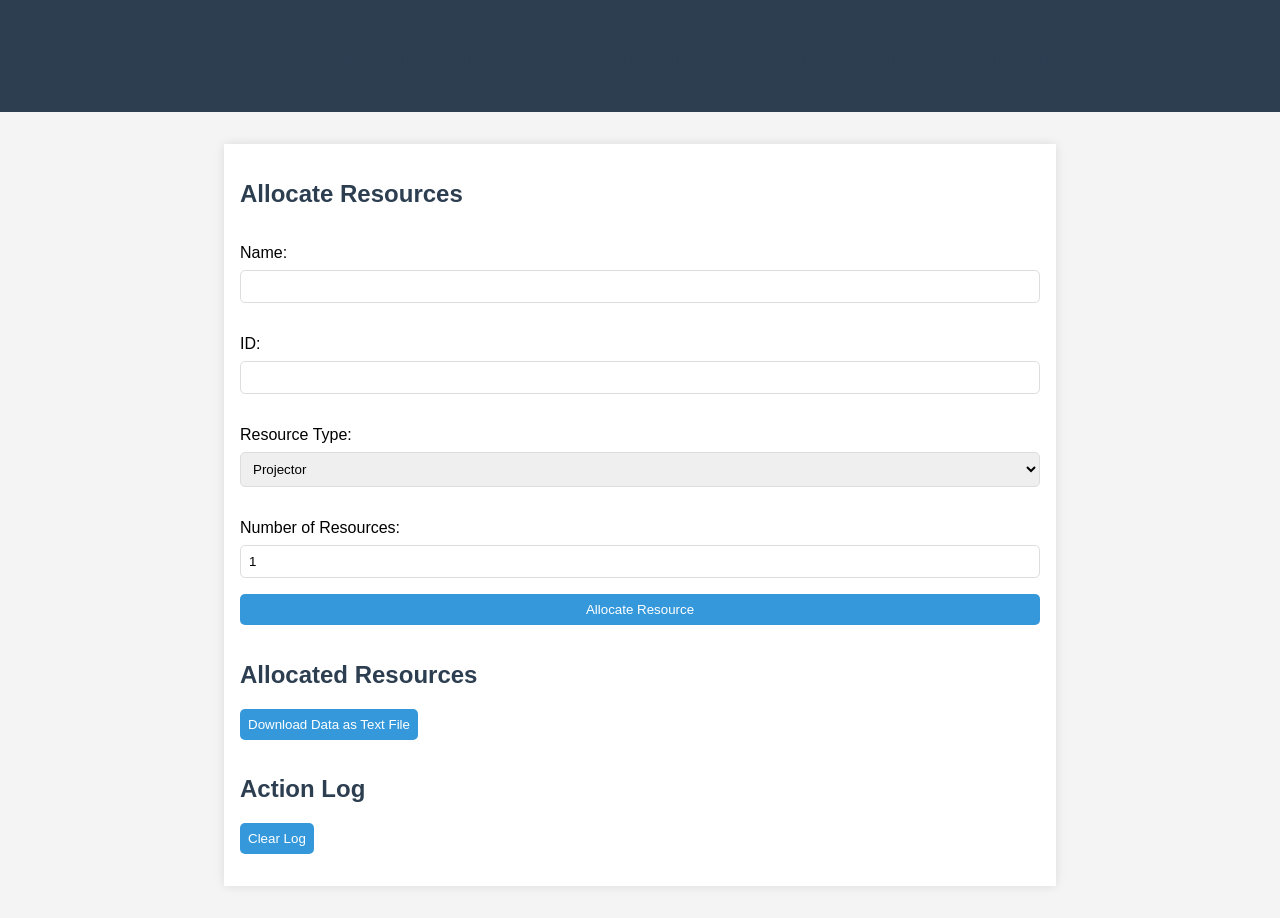
==== index.html @ 6adc6350 "First Commit" ====
<!DOCTYPE html>
<html lang="en">
<head>
    <meta charset="UTF-8">
    <meta name="viewport" content="width=device-width, initial-scale=1.0">
    <title>SCMS - Resource Management</title>
    <link rel="stylesheet" href="styles.css">
</head>
<body>
    <header>
        <h1>Smart Classroom Management - Resource Management</h1>
    </header>
    
    <main>
        <!-- Resource Allocation Section -->
        <section class="resource-allocation">
            <h2>Allocate Resources</h2>
            <form id="resourceForm">
                <label for="userName">Name:</label>
                <input type="text" id="userName" required>

                <label for="userID">ID:</label>
                <input type="text" id="userID" required>

                <label for="resourceType">Resource Type:</label>
                <select id="resourceType">
                    <option value="projector">Projector</option>
                    <option value="laptop">Laptop</option>
                    <option value="whiteboard">Whiteboard</option>
                </select>

                <label for="resourceCount">Number of Resources:</label>
                <input type="number" id="resourceCount" min="1" max="10" value="1" required>

                <button type="submit">Allocate Resource</button>
            </form>
        </section>

        <!-- Allocated Resources Section -->
        <section class="resource-status">
            <h2>Allocated Resources</h2>
            <ul id="resourceList">
                <!-- Allocated resources will be shown here -->
            </ul>
        </section>

        <!-- Download Data Button -->
        <button id="downloadData">Download Data as Text File</button>

        <!-- Log Section -->
        <section class="log-section">
            <h2>Action Log</h2>
            <ul id="logList">
                <!-- Log entries will be shown here -->
            </ul>
            <button id="clearLog">Clear Log</button>
        </section>

    </main>

    <script src="script.js"></script>
</body>
</html>
---- styles.css ----
/* styles.css */
body {
    font-family: Arial, sans-serif;
    background-color: #f4f4f4;
    margin: 0;
    padding: 0;
}

header {
    background-color: #2c3e50;
    color: white;
    padding: 1rem;
    text-align: center;
}

main {
    margin: 2rem auto;
    max-width: 800px;
    background-color: white;
    padding: 1rem;
    box-shadow: 0 0 10px rgba(0, 0, 0, 0.1);
}

h1, h2 {
    color: #2c3e50;
}

form {
    display: flex;
    flex-direction: column;
}

label {
    margin-top: 1rem;
    margin-bottom: 0.5rem;
}

input, select, button {
    padding: 0.5rem;
    margin-bottom: 1rem;
    border-radius: 5px;
    border: 1px solid #ddd;
}

button {
    background-color: #3498db;
    color: white;
    cursor: pointer;
    border: none;
}

button:hover {
    background-color: #2980b9;
}

.resource-status ul {
    list-style-type: none;
    padding: 0;
}

.resource-status li {
    background-color: #ecf0f1;
    padding: 0.5rem;
    margin: 0.5rem 0;
    border-radius: 5px;
    display: flex;
    justify-content: space-between;
}

.resource-status button {
    background-color: #e74c3c;
    color: white;
    border: none;
    padding: 0.5rem;
    cursor: pointer;
    border-radius: 5px;
}

.resource-status button:hover {
    background-color: #c0392b;
}
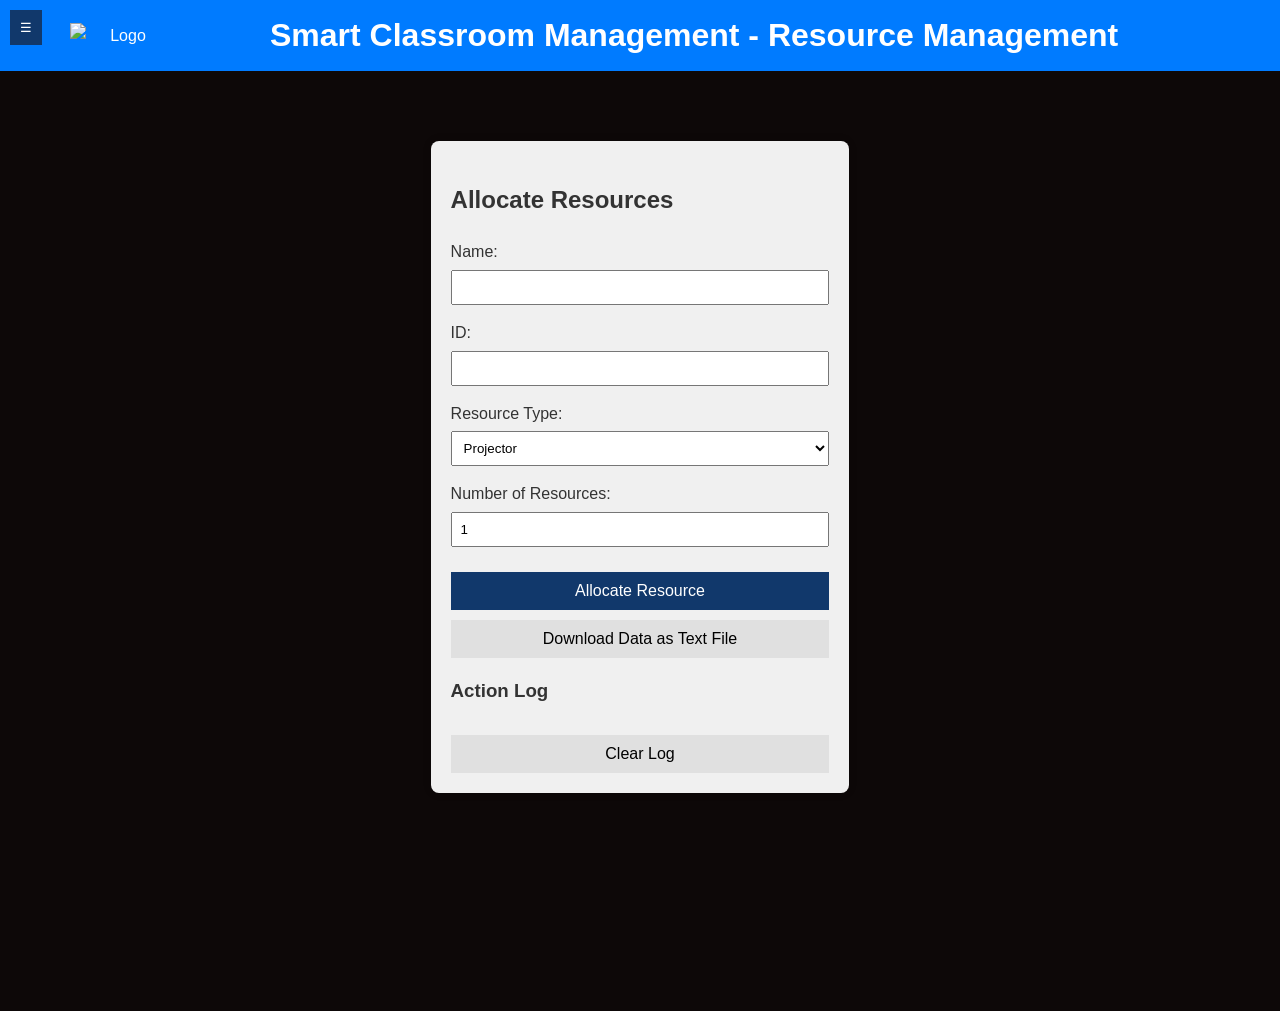
==== commit b63c944f: "old changes" ====
--- a/index.html
+++ b/index.html
@@ -5,57 +5,150 @@
     <meta name="viewport" content="width=device-width, initial-scale=1.0">
     <title>SCMS - Resource Management</title>
     <link rel="stylesheet" href="styles.css">
+    <style>
+        /* Add styles to make the dashboard visible when toggled */
+        .dashboard {
+            display: none;
+            position: fixed;
+            left: 0;
+            top: 0;
+            width: 250px;
+            height: 100%;
+            background-color: #f8f8f8;
+            box-shadow: 2px 0 5px rgba(0,0,0,0.1);
+            padding: 20px;
+            overflow-y: auto;
+        }
+
+        .dashboard.show {
+            display: block;
+        }
+
+        .dashboard-toggle {
+            position: fixed;
+            top: 10px;
+            left: 10px;
+            background-color: #11386b;
+            color: white;
+            border: none;
+            padding: 10px;
+            cursor: pointer;
+        }
+
+        .dashboard-close {
+            background-color: #11386b;
+            color: white;
+            border: none;
+            padding: 5px 10px;
+            cursor: pointer;
+            position: absolute;
+            top: 10px;
+            right: 10px;
+        }
+
+        /* Centering the resource-allocation section */
+        main {
+            display: flex;
+            justify-content: center;
+            align-items: flex-start;
+            height: 100vh;
+            margin: 0;
+        }
+
+        .resource-allocation {
+            background-color: #f0f0f0;
+            padding: 20px;
+            border-radius: 8px;
+            box-shadow: 0 0 10px rgba(0, 0, 0, 0.1);
+            margin-top: 50px; /* Adjusted to move the box lower */
+        }
+
+        .btn-primary, .btn-secondary {
+            margin-top: 10px;
+            padding: 10px 15px;
+            border: none;
+            cursor: pointer;
+        }
+
+        .btn-primary {
+            background-color: #11386b;
+            color: white;
+        }
+
+        .btn-secondary {
+            background-color: #e0e0e0;
+            color: black;
+        }
+
+        /* Adjusting the size of the logo */
+        .logo {
+            width: 100px;
+            height: auto;
+        }
+    </style>
 </head>
 <body>
     <header>
+        <img src="../Logo.png" alt="Logo" class="logo">
         <h1>Smart Classroom Management - Resource Management</h1>
     </header>
-    
+
+    <!-- Dashboard Toggle Button -->
+    <button id="dashboardToggle" class="dashboard-toggle">☰</button>
+
+    <!-- Dashboard Section -->
+    <section id="dashboard" class="dashboard">
+        <button id="dashboardClose" class="dashboard-close">✖</button>
+        <h2>Dashboard</h2>
+        <ul>
+            <li><strong>Office Email:</strong> 
+                <a href="mailto:helpdesk@dypiu.ac.in">helpdesk@dypiu.ac.in</a>
+            </li>
+            <li><strong>About Us:</strong> 
+                <a href="team.html" target="_blank">Click Here</a>
+            </li>
+        </ul>
+    </section>
+
     <main>
         <!-- Resource Allocation Section -->
         <section class="resource-allocation">
             <h2>Allocate Resources</h2>
             <form id="resourceForm">
-                <label for="userName">Name:</label>
-                <input type="text" id="userName" required>
+                <div class="form-group">
+                    <label for="userName">Name:</label>
+                    <input type="text" id="userName" required>
+                </div>
 
-                <label for="userID">ID:</label>
-                <input type="text" id="userID" required>
+                <div class="form-group">
+                    <label for="userID">ID:</label>
+                    <input type="text" id="userID" required>
+                </div>
 
-                <label for="resourceType">Resource Type:</label>
-                <select id="resourceType">
-                    <option value="projector">Projector</option>
-                    <option value="laptop">Laptop</option>
-                    <option value="whiteboard">Whiteboard</option>
-                </select>
+                <div class="form-group">
+                    <label for="resourceType">Resource Type:</label>
+                    <select id="resourceType">
+                        <option value="projector">Projector</option>
+                        <option value="laptop">Laptop</option>
+                        <option value="whiteboard">Whiteboard</option>
+                        <option value="mike">Mike</option>
+                    </select>
+                </div>
 
-                <label for="resourceCount">Number of Resources:</label>
-                <input type="number" id="resourceCount" min="1" max="10" value="1" required>
+                <div class="form-group">
+                    <label for="resourceCount">Number of Resources:</label>
+                    <input type="number" id="resourceCount" min="1" max="10" value="1" required>
+                </div>
 
-                <button type="submit">Allocate Resource</button>
+                <button type="submit" class="btn-primary">Allocate Resource</button>
+                <button type="button" id="downloadData" class="btn-secondary">Download Data as Text File</button>
             </form>
+            <h3>Action Log</h3>
+            <ul id="logList">
+                <!-- Logs will be shown here -->
+            </ul>
+            <button id="clearLog" class="btn-secondary">Clear Log</button>
         </section>
-
-        <!-- Allocated Resources Section -->
-        <section class="resource-status">
-            <h2>Allocated Resources</h2>
-            <ul id="resourceList">
-                <!-- Allocated resources will be shown here -->
-            </ul>
-        </section>
-
-        <!-- Download Data Button -->
-        <button id="downloadData">Download Data as Text File</button>
-
-        <!-- Log Section -->
-        <section class="log-section">
-            <h2>Action Log</h2>
-            <ul id="logList">
-                <!-- Log entries will be shown here -->
-            </ul>
-            <button id="clearLog">Clear Log</button>
-        </section>
-
     </main>
 
     <script src="script.js"></script>
--- a/styles.css
+++ b/styles.css
@@ -1,81 +1,140 @@
-/* styles.css */
+/* Base Styles */
 body {
     font-family: Arial, sans-serif;
-    background-color: #f4f4f4;
+    line-height: 1.6;
     margin: 0;
     padding: 0;
+    background-color: #0d0808;
+    color: #333;
+}
+
+/* Header */
+header {
+    background-color: #007bff;
+    color: #fff;
+    padding: 10px 20px;
+    text-align: center;
+}
+
+h1 {
+    margin: 0;
+}
+/* Base styles */
+
+body {
+    
+    font-family: Arial, sans-serif;
+}
+.logo {
+    width: 80px; /* Adjust the width as needed */
+    height: 800px;
+    height: auto; /* Keeps the aspect ratio */
+    display: outside;
+    
+    margin-left: 60px; /* Adds space between the logo and the heading */
 }
 
 header {
-    background-color: #2c3e50;
-    color: white;
-    padding: 1rem;
-    text-align: center;
+    display: flex;
+    align-items: center;
+    justify-content: flex-start; /* Aligns content to the left */
+    padding: 10px;
+    gap: 100px;
 }
 
-main {
-    margin: 2rem auto;
-    max-width: 800px;
-    background-color: white;
-    padding: 1rem;
-    box-shadow: 0 0 10px rgba(0, 0, 0, 0.1);
+
+
+/* Dashboard styles */
+.dashboard {
+    position: fixed;
+    left: -300px; /* Hide by default, adjust width as needed */
+    top: 0;
+    width: 225px; /* Adjust width as needed */
+    height: 100%;
+    background-color: rgb(246, 244, 244);
+    border-right: 2px solid rgb(246, 244, 244);
+    transition: left 0.3s ease;
+    padding: 20px;
+    z-index: 1000;
 }
 
-h1, h2 {
-    color: #2c3e50;
+
+/* Show dashboard */
+.dashboard.show {
+    left: 0;
 }
 
-form {
-    display: flex;
-    flex-direction: column;
+/* Dashboard toggle button styles */
+.dashboard-toggle {
+    position: sticky;
+    left: 10px;
+    top: 10px;
+    z-index: 1001;
+}
+
+/* Dashboard close button styles */
+.dashboard-close {
+    background: none;
+    border: none;
+    font-size: 24px;
+    cursor: pointer;
+}
+
+.btn-primary:hover{
+    background-color: rgb(47, 162, 47);
+}
+
+.btn-secondary:hover{
+    background-color: rgb(115, 109, 109);
+
+}
+
+/* Main Content Styles */
+main {
+    padding: 20px;
+    margin-right: 0;
+    transition: margin-right 0.3s ease;
+}
+
+/* Resource Allocation Section */
+.resource-allocation {
+    max-width: 500px;
+    margin: 0 auto;
+    padding: 20px;
+    border-radius: 8px;
+    box-shadow: 0 4px 8px rgba(0, 0, 0, 0.1);
+    background-color: #ffffff;
+}
+
+/* Form Styles */
+.form-group {
+    margin-bottom: 15px;
 }
 
 label {
-    margin-top: 1rem;
-    margin-bottom: 0.5rem;
+    display: block;
+    margin-bottom: 5px;
 }
 
-input, select, button {
-    padding: 0.5rem;
-    margin-bottom: 1rem;
-    border-radius: 5px;
-    border: 1px solid #ddd;
+input, select {
+    width: 100%;
+    padding: 8px;
+    box-sizing: border-box;
 }
 
-button {
-    background-color: #3498db;
+button[type="submit"], .btn-secondary {
+    width: 100%;
+    padding: 10px;
+    border: none;
     color: white;
-    cursor: pointer;
-    border: none;
+    font-size: 16px;
+    margin-top: 10px;
 }
 
-button:hover {
-    background-color: #2980b9;
+.btn-primary {
+    background-color: #28a745;
 }
 
-.resource-status ul {
-    list-style-type: none;
-    padding: 0;
+.btn-secondary {
+    background-color: #6c757d;
 }
-
-.resource-status li {
-    background-color: #ecf0f1;
-    padding: 0.5rem;
-    margin: 0.5rem 0;
-    border-radius: 5px;
-    display: flex;
-    justify-content: space-between;
-}
-
-.resource-status button {
-    background-color: #e74c3c;
-    color: white;
-    border: none;
-    padding: 0.5rem;
-    cursor: pointer;
-    border-radius: 5px;
-}
-
-.resource-status button:hover {
-    background-color: #c0392b;
-}
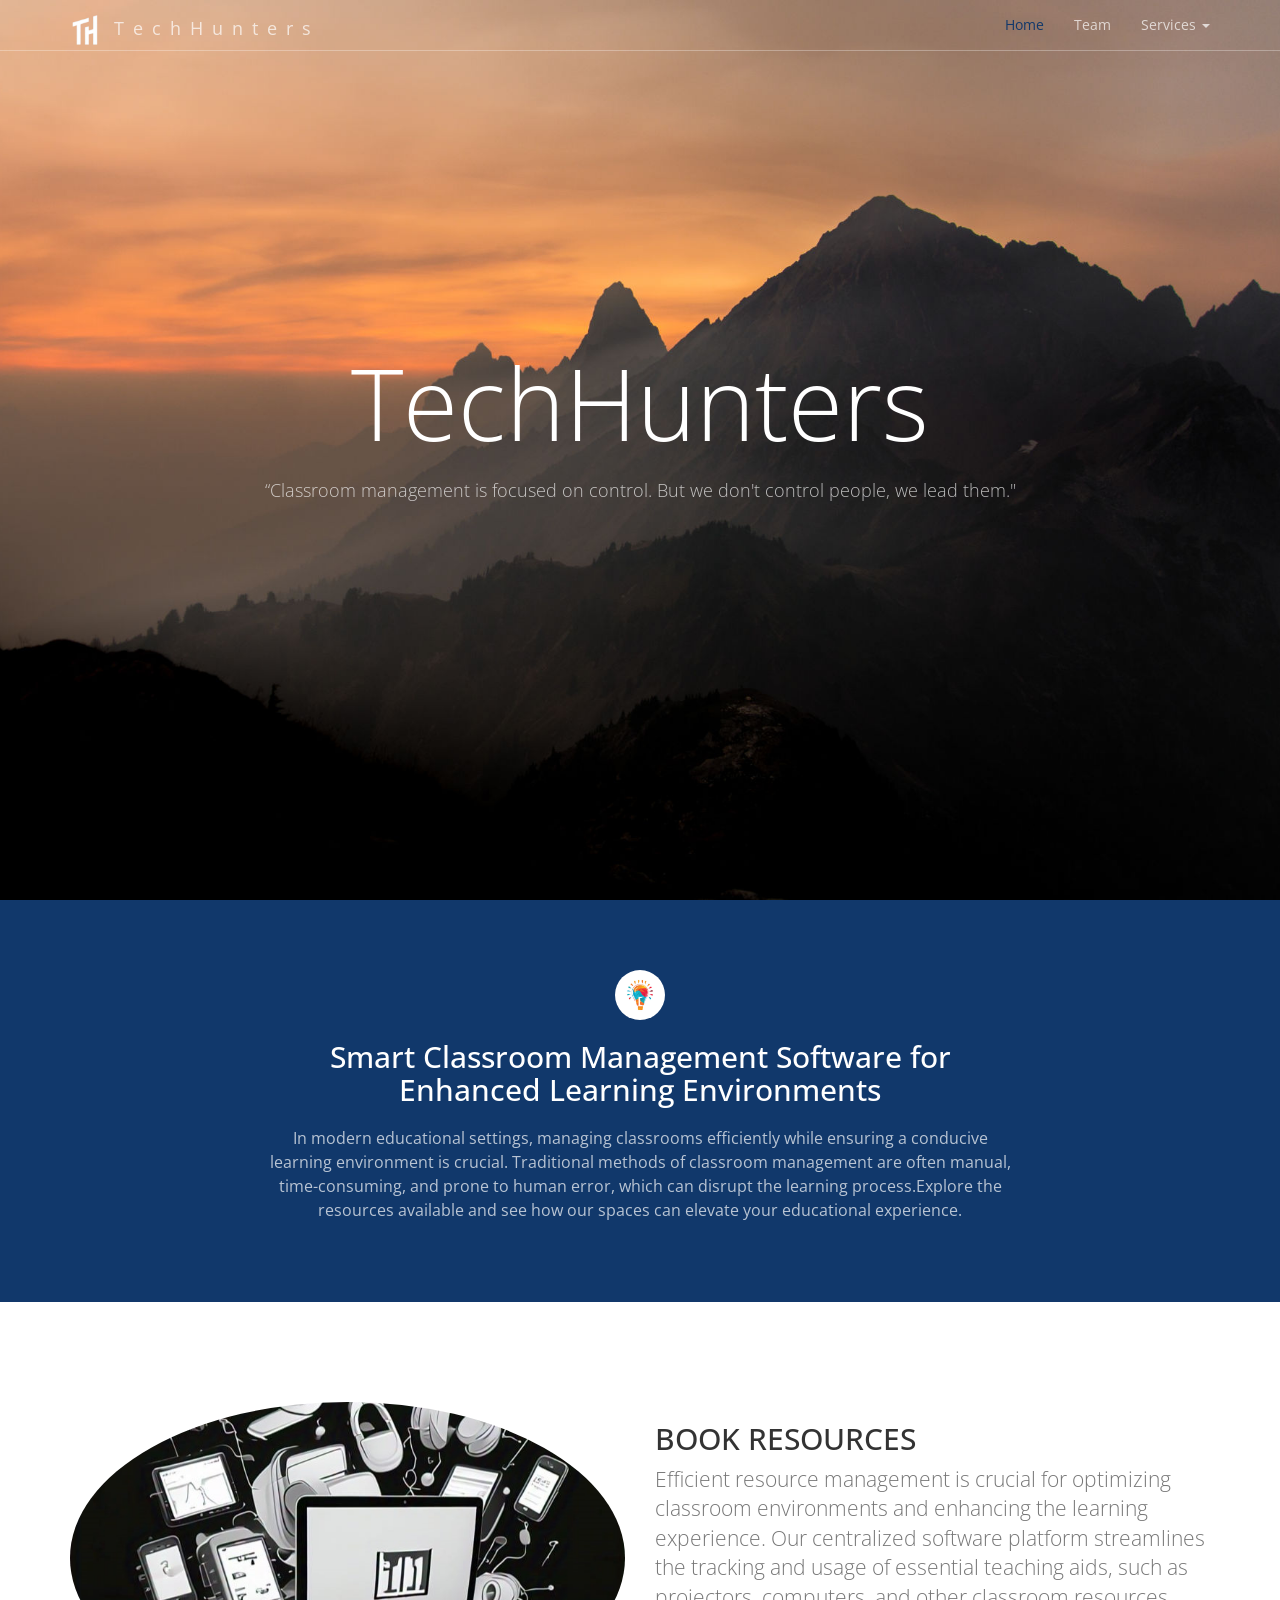
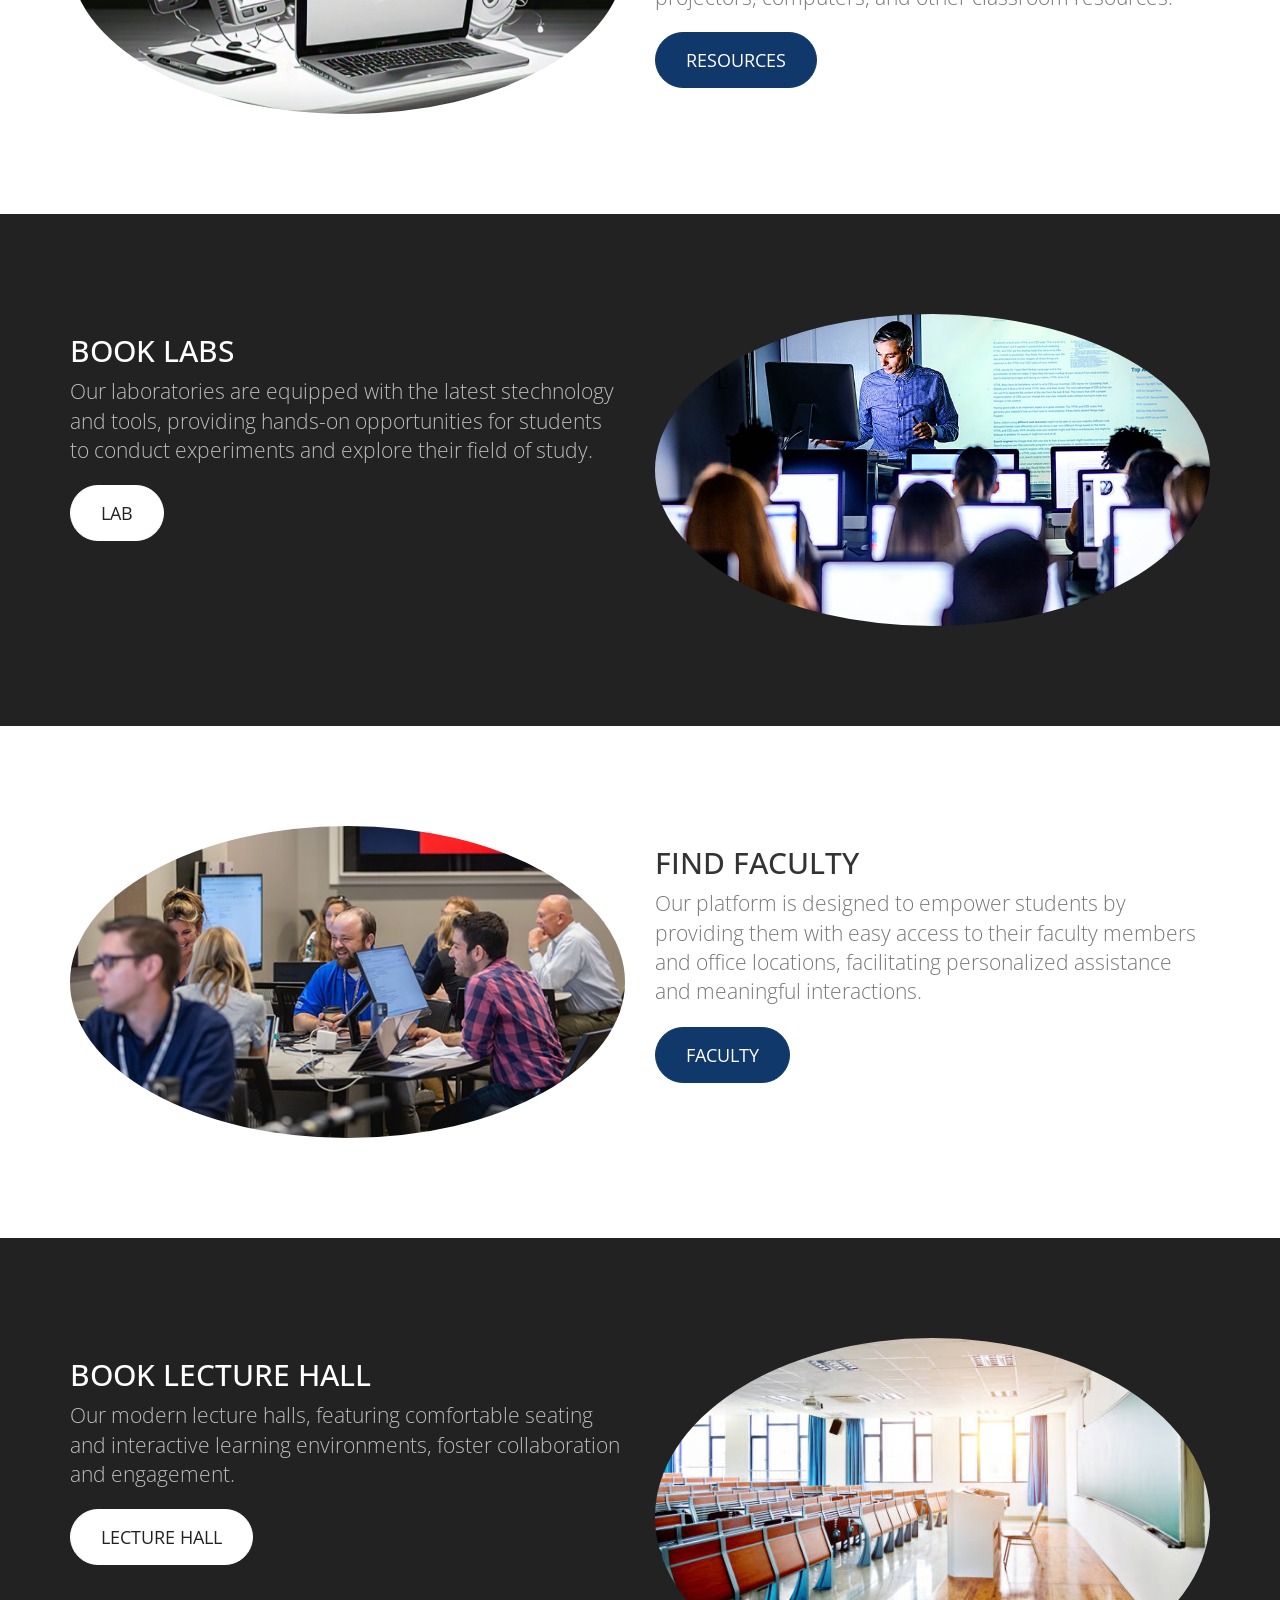
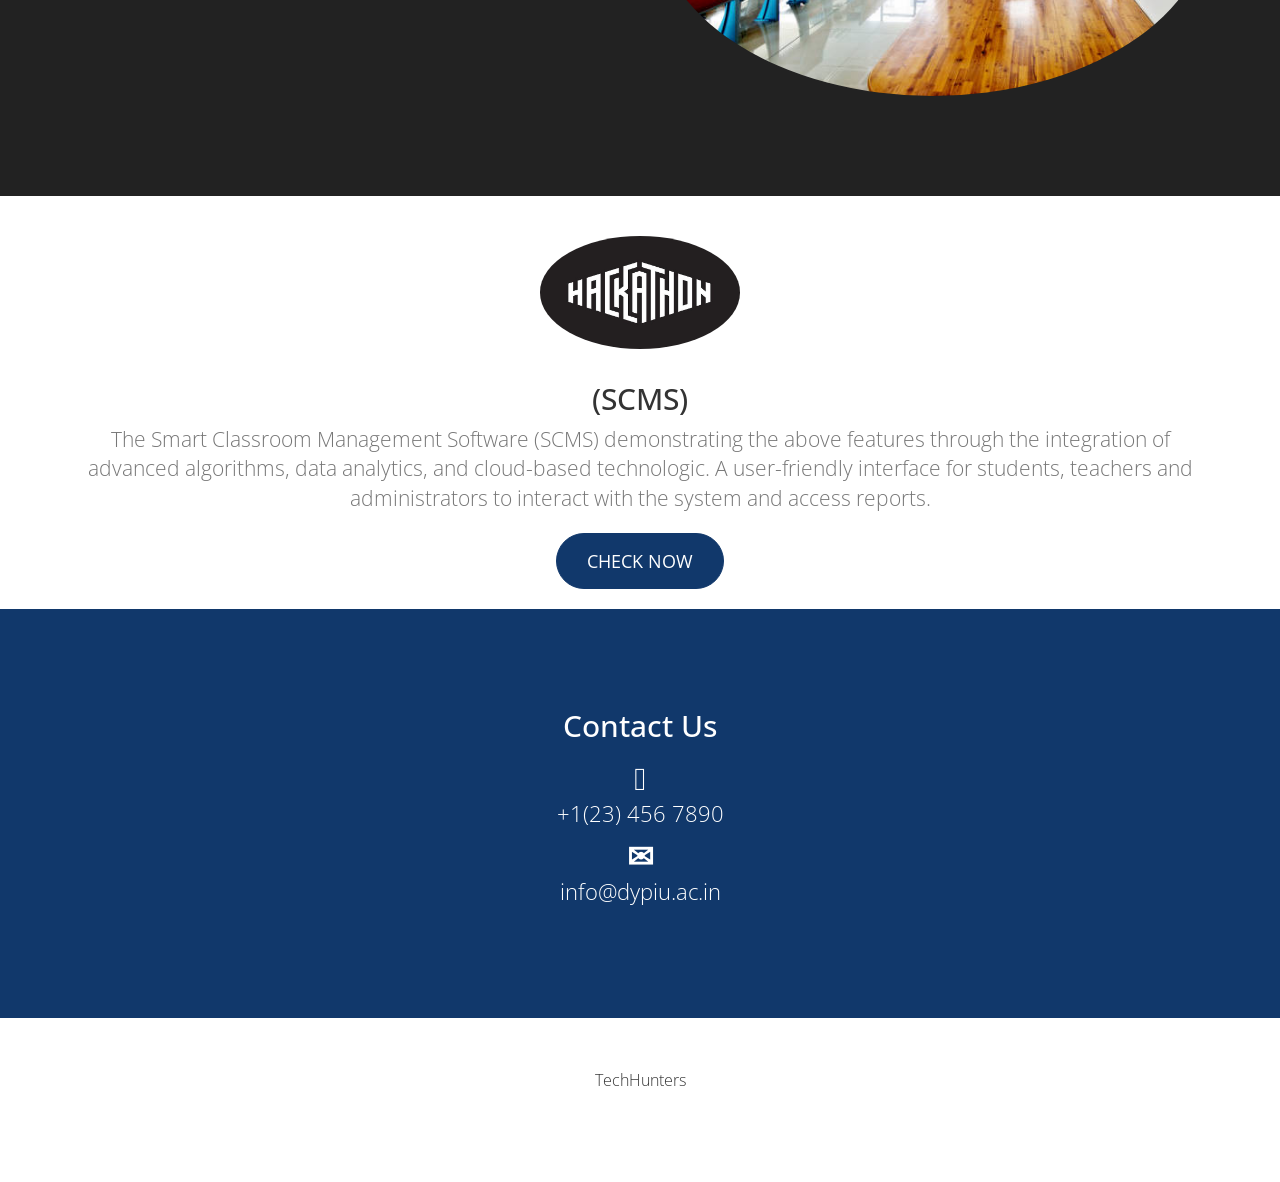
==== commit 27fe9529: "All Updates" ====
--- a/index.html
+++ b/index.html
@@ -1,156 +1,243 @@
 <!DOCTYPE html>
+<!-- Template by Quackit.com -->
+<!-- Images by various sources under the Creative Commons CC0 license and/or the Creative Commons Zero license. 
+Although you can use them, for a more unique website, replace these images with your own. -->
 <html lang="en">
+
 <head>
-    <meta charset="UTF-8">
-    <meta name="viewport" content="width=device-width, initial-scale=1.0">
-    <title>SCMS - Resource Management</title>
-    <link rel="stylesheet" href="styles.css">
-    <style>
-        /* Add styles to make the dashboard visible when toggled */
-        .dashboard {
-            display: none;
-            position: fixed;
-            left: 0;
-            top: 0;
-            width: 250px;
-            height: 100%;
-            background-color: #f8f8f8;
-            box-shadow: 2px 0 5px rgba(0,0,0,0.1);
-            padding: 20px;
-            overflow-y: auto;
-        }
-
-        .dashboard.show {
-            display: block;
-        }
-
-        .dashboard-toggle {
-            position: fixed;
-            top: 10px;
-            left: 10px;
-            background-color: #11386b;
-            color: white;
-            border: none;
-            padding: 10px;
-            cursor: pointer;
-        }
-
-        .dashboard-close {
-            background-color: #11386b;
-            color: white;
-            border: none;
-            padding: 5px 10px;
-            cursor: pointer;
-            position: absolute;
-            top: 10px;
-            right: 10px;
-        }
-
-        /* Centering the resource-allocation section */
-        main {
-            display: flex;
-            justify-content: center;
-            align-items: flex-start;
-            height: 100vh;
-            margin: 0;
-        }
-
-        .resource-allocation {
-            background-color: #f0f0f0;
-            padding: 20px;
-            border-radius: 8px;
-            box-shadow: 0 0 10px rgba(0, 0, 0, 0.1);
-            margin-top: 50px; /* Adjusted to move the box lower */
-        }
-
-        .btn-primary, .btn-secondary {
-            margin-top: 10px;
-            padding: 10px 15px;
-            border: none;
-            cursor: pointer;
-        }
-
-        .btn-primary {
-            background-color: #11386b;
-            color: white;
-        }
-
-        .btn-secondary {
-            background-color: #e0e0e0;
-            color: black;
-        }
-
-        /* Adjusting the size of the logo */
-        .logo {
-            width: 100px;
-            height: auto;
-        }
-    </style>
+
+    <meta charset="utf-8">
+    <meta http-equiv="X-UA-Compatible" content="IE=edge">
+    <meta name="viewport" content="width=device-width, initial-scale=1">
+    <!-- The above 3 meta tags *must* come first in the head; any other head content must come *after* these tags -->
+
+    <title>Business 2</title>
+
+    <!-- Bootstrap Core CSS -->
+    <link href="bootstrap.min.css" rel="stylesheet">
+
+    <!-- Custom CSS: You can use this stylesheet to override any Bootstrap styles and/or apply your own styles -->
+    <link href="custom.css" rel="stylesheet">
+
+    <!-- HTML5 Shim and Respond.js IE8 support of HTML5 elements and media queries -->
+    <!-- WARNING: Respond.js doesn't work if you view the page via file:// -->
+    <!--[if lt IE 9]>
+        <script src="https://oss.maxcdn.com/libs/html5shiv/3.7.0/html5shiv.js"></script>
+        <script src="https://oss.maxcdn.com/libs/respond.js/1.4.2/respond.min.js"></script>
+    <![endif]-->
+
+    <!-- Custom Fonts from Google -->
+    <link href='http://fonts.googleapis.com/css?family=Open+Sans:300italic,400italic,600italic,700italic,800italic,400,300,600,700,800' rel='stylesheet' type='text/css'>
+    
 </head>
+
 <body>
+
+    <!-- Navigation -->
+    <nav id="siteNav" class="navbar navbar-default navbar-fixed-top" role="navigation">
+        <div class="container">
+            <!-- Logo and responsive toggle -->
+            <div class="navbar-header">
+                <button type="button" class="navbar-toggle" data-toggle="collapse" data-target="#navbar">
+                    <span class="sr-only">Toggle navigation</span>
+                    <span class="icon-bar"></span>
+                    <span class="icon-bar"></span>
+                    <span class="icon-bar"></span>
+                </button>
+                <a class="navbar-brand" href="#">
+                	<span><img src="images/logo5.png" width="30"></span> 
+                	TechHunters
+                </a>
+            </div>
+            <!-- Navbar links -->
+            <div class="collapse navbar-collapse" id="navbar">
+                <ul class="nav navbar-nav navbar-right">
+                    <li class="active">
+                        <a href="#">Home</a>
+                    </li>
+                    <li>
+                        <a href="Team/team.html">Team</a>
+                    </li>
+					<li class="dropdown">
+						<a href="#" class="dropdown-toggle" data-toggle="dropdown" role="button" aria-haspopup="true" aria-expanded="false">Services <span class="caret"></span></a>
+						<ul class="dropdown-menu" aria-labelledby="about-us">
+							<li><a href="Classroom Availablility/index.html">Classroom</a></li>
+							<li><a href="Faculty Availability/index.html">Faculty</a></li>
+							<li><a href="Lab Occupancy/index.html">Lab</a></li>
+							<li><a href="Resource Management/index.html">Resource</a></li>
+						</ul>
+					</li>
+                </ul>
+                
+            </div><!-- /.navbar-collapse -->
+        </div><!-- /.container -->
+    </nav>
+
+	<!-- Header -->
     <header>
-        <img src="../Logo.png" alt="Logo" class="logo">
-        <h1>Smart Classroom Management - Resource Management</h1>
+        <div class="header-content">
+            <div class="header-content-inner">
+                <h1>TechHunters</h1>
+                <p>“Classroom management is focused on control. But we don't control people, we lead them."</p>
+                            </div>
+        </div>
     </header>
 
-    <!-- Dashboard Toggle Button -->
-    <button id="dashboardToggle" class="dashboard-toggle">☰</button>
-
-    <!-- Dashboard Section -->
-    <section id="dashboard" class="dashboard">
-        <button id="dashboardClose" class="dashboard-close">✖</button>
-        <h2>Dashboard</h2>
-        <ul>
-            <li><strong>Office Email:</strong> 
-                <a href="mailto:helpdesk@dypiu.ac.in">helpdesk@dypiu.ac.in</a>
-            </li>
-            <li><strong>About Us:</strong> 
-                <a href="team.html" target="_blank">Click Here</a>
-            </li>
-        </ul>
+	<!-- Intro Section -->
+    <section class="intro">
+        <div class="container">
+            <div class="row">
+                <div class="col-lg-8 col-lg-offset-2">
+                	<img class="img-responsive img-circle center-block" src="images/Smart Room Logo.png" alt="" width="50" height="50"><br>
+                    <h2 class="section-heading">Smart Classroom Management Software for Enhanced Learning Environments</h2>
+                    <p class="text-light">In modern educational settings, managing classrooms efficiently while ensuring a conducive learning environment is crucial. Traditional methods of classroom management are often manual, time-consuming, and prone to human error, which can disrupt the learning process.Explore the resources available and see how our spaces can elevate your educational experience. </p>
+                </div>
+            </div>
+        </div>
     </section>
 
-    <main>
-        <!-- Resource Allocation Section -->
-        <section class="resource-allocation">
-            <h2>Allocate Resources</h2>
-            <form id="resourceForm">
-                <div class="form-group">
-                    <label for="userName">Name:</label>
-                    <input type="text" id="userName" required>
+	<!-- Content 1 -->
+    <section class="content">
+        <div class="container">
+            <div class="row">
+                <div class="col-sm-6">
+                    <img class="img-responsive img-circle center-block" src="images/Booked Resources1.jpg" alt="">
                 </div>
-
-                <div class="form-group">
-                    <label for="userID">ID:</label>
-                    <input type="text" id="userID" required>
+                <div class="col-sm-6">
+                	<h2 class="section-header">BOOK RESOURCES</h2>
+                	<p class="lead text-muted"> Efficient resource management is crucial for optimizing classroom environments and enhancing the learning experience. Our centralized software platform streamlines the tracking and usage of essential teaching aids, such as projectors, computers, and other classroom resources. </p>
+                	<a href="Resource Management/index.html" class="btn btn-primary btn-lg">Resources</a>
+                </div>                
+                
+            </div>
+        </div>
+    </section>
+
+	<!-- Content 2 -->
+     <section class="content content-2">
+        <div class="container">
+            <div class="row">
+                <div class="col-sm-6">
+                	<h2 class="section-header">BOOK LABS</h2>
+                	<p class="lead text-light">Our laboratories are equipped with the latest stechnology and tools, providing hands-on opportunities for students to conduct experiments and explore their field of study.</p>
+                	<a href="Lab Occupancy/index.html" class="btn btn-default btn-lg">Lab</a>
+                </div>    
+                <div class="col-sm-6">
+                    <img class="img-responsive img-circle center-block" src="images/Booked Labs.jpg" alt="">
+                </div>            
+            </div>
+        </div>
+    </section> 
+    <!-- Content 3 -->
+    <section class="content">
+        <div class="container">
+            <div class="row">
+                <div class="col-sm-6">
+                    <img class="img-responsive img-circle center-block" src="images/Booked Faculties1.jpg" alt="">
                 </div>
-
-                <div class="form-group">
-                    <label for="resourceType">Resource Type:</label>
-                    <select id="resourceType">
-                        <option value="projector">Projector</option>
-                        <option value="laptop">Laptop</option>
-                        <option value="whiteboard">Whiteboard</option>
-                        <option value="mike">Mike</option>
-                    </select>
-                </div>
-
-                <div class="form-group">
-                    <label for="resourceCount">Number of Resources:</label>
-                    <input type="number" id="resourceCount" min="1" max="10" value="1" required>
-                </div>
-
-                <button type="submit" class="btn-primary">Allocate Resource</button>
-                <button type="button" id="downloadData" class="btn-secondary">Download Data as Text File</button>
-            </form>
-            <h3>Action Log</h3>
-            <ul id="logList">
-                <!-- Logs will be shown here -->
-            </ul>
-            <button id="clearLog" class="btn-secondary">Clear Log</button>
-        </section>
-    </main>
-
-    <script src="script.js"></script>
+                <div class="col-sm-6">
+                	<h2 class="section-header">FIND FACULTY</h2>
+                	<p class="lead text-muted"> Our platform is designed to empower students by providing them with easy access to their faculty members and office locations, facilitating personalized assistance and meaningful interactions. </p>
+                	<a href="Resource Management/index.html" class="btn btn-primary btn-lg">Faculty</a>
+                </div>                
+                
+            </div>
+        </div>
+    </section>
+    <!-- Content 4 -->
+    <section class="content content-2">
+        <div class="container">
+            <div class="row">
+                <div class="col-sm-6">
+                	<h2 class="section-header">BOOK LECTURE HALL  </h2>
+                	<p class="lead text-light">Our modern lecture halls, featuring comfortable seating and interactive learning environments, foster collaboration and engagement.  </p>
+                	<a href="Classroom Availablility/index.html" class="btn btn-default btn-lg">Lecture Hall</a>
+                </div>    
+                <div class="col-sm-6">
+                    <img class="img-responsive img-circle center-block" src="images/Booked Lecture Hall1.jpg" alt="">
+                </div>            
+                
+            </div>
+        </div>
+    </section> 
+
+   
+
+
+    <!-- Promos -->
+	<!-- <div class="container-fluid">
+        <div class="row promo">
+        	<a href="#">
+				<div class="col-md-4 promo-item item-1">
+					<h3>
+						RESOURCES				</h3>
+				</div>
+            </a>
+            <a href="#">
+				<div class="col-md-4 promo-item item-2">
+					<h3>
+						CLASSROOMS				</h3>
+				</div>
+            </a>
+			<a href="#">
+				<div class="col-md-4 promo-item item-3">
+					<h3>
+						FACULTY					</h3>
+				</div>
+            <a href="#">
+				<div style="text-align: center" class="col-md-4 promo-item item-4">
+					<h3>
+						LABS					</h3>
+				</div> 
+                
+                
+</div>-->
+            
+    </div><!-- /.container-fluid -->
+
+	<!-- Content 3 -->
+     <section class="contfile:///C:/Users/Varun%20Lonkar/OneDrive/Desktop/ayush/template/business-2/index.html#ent content-3">
+        <div class="container">
+			<h2 class="section-header">
+                <img class="img-responsive img-circle center-block" src="images/Scms.jpg" alt="" width="200">
+                <br> (SCMS)</h2>
+			<p class="lead text-muted">The Smart Classroom Management Software (SCMS) demonstrating the above features through the integration of advanced algorithms, data analytics, and cloud-based technologic. A user-friendly interface for students, teachers and administrators to interact with the system and access reports.</p> 
+                    <a href="#" class="btn btn-primary btn-lg">Check Now</a> <br><br>              
+            </div>
+        </div>
+    
+	<!-- Footer -->
+    <footer class="page-footer">    
+    	<!-- Contact Us -->
+        <div class="contact">
+        	<div class="container">
+				<h2 class="section-heading">Contact Us</h2>
+				<p><span class="glyphicon glyphicon-earphone"></span><br> +1(23) 456 7890</p>
+				<p><span class="glyphicon glyphicon-envelope"></span><br> info@dypiu.ac.in</p>
+        	</div>
+        </div>
+        	
+        <!-- Copyright etc -->
+        <div class="small-print">
+        	<div class="container">
+        		<p>TechHunters</p>
+        	</div>
+        </div>
+        
+    </footer>
+
+    <!-- jQuery -->
+    <script src="jquery-1.11.3.min.js"></script>
+
+    <!-- Bootstrap Core JavaScript -->
+    <script src="bootstrap.min.js"></script>
+
+    <!-- Plugin JavaScript -->
+    <script src="jquery.easing.min.js"></script>
+    
+    <!-- Custom Javascript -->
+    <script src="custom.js"></script>
+
 </body>
+
 </html>
--- a/custom.css
+++ b/custom.css
@@ -0,0 +1,436 @@
+html,
+body {
+    width: 100%;
+    height: 100%;
+    font-family: 'Open Sans','Helvetica Neue',Arial,sans-serif;
+}
+
+a {
+    color: #11386b;
+    -webkit-transition: all .35s;
+    -moz-transition: all .35s;
+    transition: all .35s;
+}
+
+a:hover,
+a:focus {
+    color: forestgreen;
+}
+
+p {
+    font-size: 16px;
+    line-height: 1.5;
+}
+
+header {
+    position: relative;
+    width: 100%;
+    min-height: auto;
+    text-align: center;
+    color: #fff;
+    background-image: url('images/header.jpg');
+    background-position: center;
+    -webkit-background-size: cover;
+    -moz-background-size: cover;
+    background-size: cover;
+    -o-background-size: cover;
+}
+
+header .header-content {
+    position: relative;
+    width: 100%;
+    padding: 100px 15px 70px;
+    text-align: center;
+}
+
+header .header-content .header-content-inner h1 {
+    margin-top: 0;
+    margin-bottom: 20px;
+    font-size: 50px;
+    font-weight: 300;
+}
+
+header .header-content .header-content-inner p {
+    margin-bottom: 50px;
+    font-size: 16px;
+    font-weight: 300;
+    color: rgba(255,255,255,.7);
+}
+
+@media(min-width:768px) {
+    header {
+        min-height: 100%;
+    }
+
+    header .header-content {
+        position: absolute;
+        top: 50%;
+        padding: 0 50px;
+        -webkit-transform: translateY(-50%);
+        -ms-transform: translateY(-50%);
+        transform: translateY(-50%);
+    }
+
+    header .header-content .header-content-inner {
+        margin-right: auto;
+        margin-left: auto;
+        max-width: 1000px;
+    }
+
+	header .header-content .header-content-inner h1 {
+    	font-size: 100px;
+		}
+
+    header .header-content .header-content-inner p {
+        margin-right: auto;
+        margin-left: auto;
+        max-width: 80%;
+        font-size: 18px;
+    }
+}
+
+.section-heading {
+    margin-top: 0;
+    margin-bottom: 20px;
+}
+
+.intro {
+	color: #fff;
+    background-color: #11386b;
+    padding: 70px 0;
+    text-align: center;
+}
+
+.content {
+    padding: 100px 0;
+}
+
+.content-2 {
+	color: #fff;
+    background-color: #222;
+}
+
+.content-3 {
+	padding: 20px 0 40px;
+	text-align: center;
+}
+
+.promo,
+.promo h3,
+.promo a:link,
+.promo a:visited,
+.promo a:hover,
+.promo a:active {
+    color: white;
+	text-shadow: 0px 0px 40px black;
+    text-decoration: none;
+}
+
+.promo-item {
+    height: 200px;
+    line-height: 180px;
+    text-align: center;
+}
+
+.promo-item:hover {
+    background-size: 110%; 
+    border: 10px solid rgba(255,255,255,0.3);
+    line-height: 160px;
+}
+
+.promo-item h3 {
+    font-size: 40px;
+    display: inline-block;
+    vertical-align: middle;
+}
+
+.item-1 {
+	background: url('images/writing.jpg');
+	}
+	
+.item-2 {
+	background: url('images/concert.jpg');
+	}
+	
+.item-3 {
+	background: url('images/pencil_sharpener.jpg');
+	}
+
+.item-4 {
+	background: url('images/pencil_sharpener.jpg');
+	}
+		
+.item-1,
+.item-2,
+.item-3,
+.item-4 {
+	background-size: cover;
+	background-position: 50% 50%;
+	}
+
+.page-footer {
+	text-align: center;
+	}
+
+.page-footer .contact {
+	padding: 100px 0;
+	background-color: #11386b;
+	color: #fff;
+	}
+
+.page-footer .contact p {
+	font-size: 22px;
+	font-weight: 300;
+	}
+	
+.content-3 .glyphicon,	
+.page-footer .contact .glyphicon {
+	font-size: 32px;
+	font-weight: 700;
+	}
+		
+.page-footer .small-print {
+	padding: 50px 0 40px;
+	font-weight: 300;
+	}
+
+.text-light {
+    color: rgba(255,255,255,.7);
+}
+
+.navbar-default {
+    border-color: rgba(34,34,34,.05);
+    background-color: #fff;
+    -webkit-transition: all .35s;
+    -moz-transition: all .35s;
+    transition: all .35s;
+}
+
+.navbar-default .navbar-header .navbar-brand {
+    color: #11386b;
+}
+
+.navbar-default .navbar-header .navbar-brand:hover,
+.navbar-default .navbar-header .navbar-brand:focus {
+    color: #eb3812;
+}
+
+.navbar-default .nav > li>a,
+.navbar-default .nav>li>a:focus {
+    color: #222;
+}
+
+.navbar-default .nav > li>a:hover,
+.navbar-default .nav>li>a:focus:hover {
+    color: #11386b;
+}
+
+.navbar-default .nav > li.active>a,
+.navbar-default .nav>li.active>a:focus {
+    color: #11386b!important;
+    background-color: transparent;
+}
+
+.navbar-default .nav > li.active>a:hover,
+.navbar-default .nav>li.active>a:focus:hover {
+    background-color: transparent;
+}
+
+@media(min-width:768px) {
+    .navbar-default {
+        border-color: rgba(255,255,255,.3);
+        background-color: transparent;
+    }
+
+    .navbar-default .navbar-header .navbar-brand {
+        color: rgba(255,255,255,.7);
+        letter-spacing: 0.5em;
+    }
+
+    .navbar-default .navbar-header .navbar-brand:hover,
+    .navbar-default .navbar-header .navbar-brand:focus {
+        color: #fff;
+    }
+
+    .navbar-default .nav > li>a,
+    .navbar-default .nav>li>a:focus {
+        color: rgba(255,255,255,.7);
+    }
+
+    .navbar-default .nav > li>a:hover,
+    .navbar-default .nav>li>a:focus:hover {
+        color: #fff;
+    }
+
+    .navbar-default.affix {
+        border-color: #fff;
+        background-color: #fff;
+        box-shadow: 0px 7px 20px 0px rgba(0,0,0,0.1);
+    }
+
+    .navbar-default.affix .navbar-header .navbar-brand {
+        letter-spacing: 0;
+        color: #11386b;
+    }
+
+    .navbar-default.affix .navbar-header .navbar-brand:hover,
+    .navbar-default.affix .navbar-header .navbar-brand:focus {
+        color: #eb3812;
+    }
+
+    .navbar-default.affix .nav > li>a,
+    .navbar-default.affix .nav>li>a:focus {
+        color: #222;
+    }
+
+    .navbar-default.affix .nav > li>a:hover,
+    .navbar-default.affix .nav>li>a:focus:hover {
+        color: #11386b;
+    }
+}
+
+.btn-default {
+    border-color: #fff;
+    color: #222;
+    background-color: #fff;
+    -webkit-transition: all .35s;
+    -moz-transition: all .35s;
+    transition: all .35s;
+}
+
+.btn-default:hover,
+.btn-default:focus,
+.btn-default.focus,
+.btn-default:active,
+.btn-default.active,
+.open > .dropdown-toggle.btn-default {
+    border-color: #eee;
+    color: #222;
+    background-color: #eee;
+}
+
+.btn-default:active,
+.btn-default.active,
+.open > .dropdown-toggle.btn-default {
+    background-image: none;
+}
+
+.btn-default.disabled,
+.btn-default[disabled],
+fieldset[disabled] .btn-default,
+.btn-default.disabled:hover,
+.btn-default[disabled]:hover,
+fieldset[disabled] .btn-default:hover,
+.btn-default.disabled:focus,
+.btn-default[disabled]:focus,
+fieldset[disabled] .btn-default:focus,
+.btn-default.disabled.focus,
+.btn-default[disabled].focus,
+fieldset[disabled] .btn-default.focus,
+.btn-default.disabled:active,
+.btn-default[disabled]:active,
+fieldset[disabled] .btn-default:active,
+.btn-default.disabled.active,
+.btn-default[disabled].active,
+fieldset[disabled] .btn-default.active {
+    border-color: #fff;
+    background-color: #fff;
+}
+
+.btn-default .badge {
+    color: #fff;
+    background-color: #222;
+}
+
+.btn-primary {
+    border-color: #11386b;
+    color: #fff;
+    background-color: #11386b;
+    -webkit-transition: all .35s;
+    -moz-transition: all .35s;
+    transition: all .35s;
+}
+
+.btn-primary:hover,
+.btn-primary:focus,
+.btn-primary.focus,
+.btn-primary:active,
+.btn-primary.active,
+.open > .dropdown-toggle.btn-primary {
+    border-color: limegreen;
+    color: #fff;
+    background-color: limegreen;
+}
+
+.btn-primary:active,
+.btn-primary.active,
+.open > .dropdown-toggle.btn-primary {
+    background-image: none;
+}
+
+.btn-primary.disabled,
+.btn-primary[disabled],
+fieldset[disabled] .btn-primary,
+.btn-primary.disabled:hover,
+.btn-primary[disabled]:hover,
+fieldset[disabled] .btn-primary:hover,
+.btn-primary.disabled:focus,
+.btn-primary[disabled]:focus,
+fieldset[disabled] .btn-primary:focus,
+.btn-primary.disabled.focus,
+.btn-primary[disabled].focus,
+fieldset[disabled] .btn-primary.focus,
+.btn-primary.disabled:active,
+.btn-primary[disabled]:active,
+fieldset[disabled] .btn-primary:active,
+.btn-primary.disabled.active,
+.btn-primary[disabled].active,
+fieldset[disabled] .btn-primary.active {
+    border-color: #11386b;
+    background-color: #11386b;
+}
+
+.btn-primary .badge {
+    color: #11386b;
+    background-color: #fff;
+}
+
+
+.btn {
+    border-radius: 300px;
+    text-transform: uppercase;
+}
+
+.btn-lg {
+    padding: 15px 30px;
+}
+
+::-moz-selection {
+    text-shadow: none;
+    color: #fff;
+    background: #222;
+}
+
+::selection {
+    text-shadow: none;
+    color: #fff;
+    background: #222;
+}
+
+img::selection {
+    color: #fff;
+    background: 0 0;
+}
+
+img::-moz-selection {
+    color: #fff;
+    background: 0 0;
+}
+
+.text-primary {
+    color: #11386b;
+}
+
+.bg-primary {
+    background-color: #11386b;
+}
